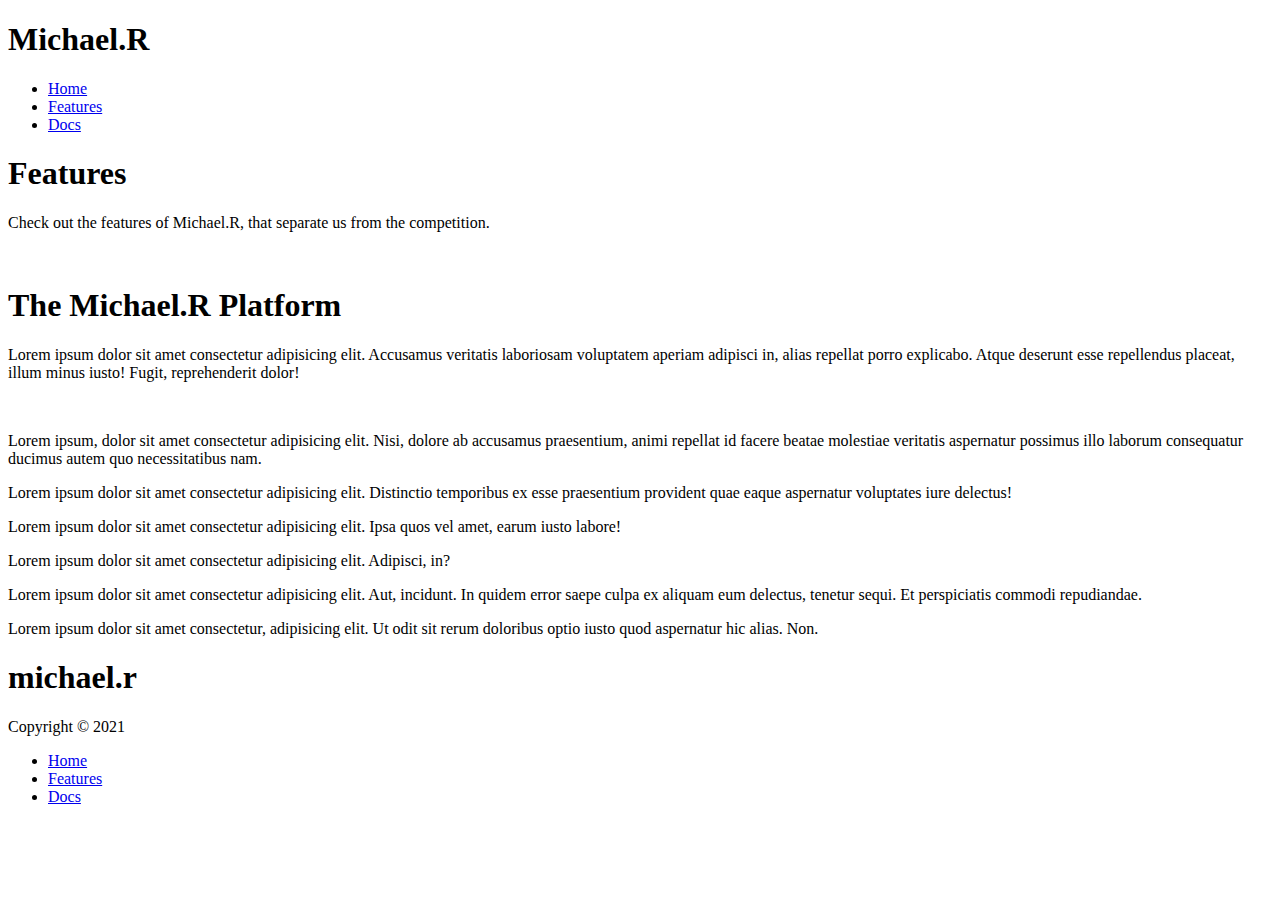
==== features.html @ 2199bf82 "Add files via upload" ====
<!DOCTYPE html>
<html lang="en">
<head>
    <meta charset="UTF-8">
    <meta http-equiv="X-UA-Compatible" content="IE=edge">
    <meta name="viewport" content="width=device-width, initial-scale=1.0">
    <link rel="stylesheet" href="https://cdnjs.cloudflare.com/ajax/libs/font-awesome/5.15.3/css/all.min.css" integrity="sha512-iBBXm8fW90+nuLcSKlbmrPcLa0OT92xO1BIsZ+ywDWZCvqsWgccV3gFoRBv0z+8dLJgyAHIhR35VZc2oM/gI1w==" crossorigin="anonymous" />
      <link rel="stylesheet" href="css/utilities.css">
    <link rel="stylesheet" href="css/style.css">
    <title>Spike Cloud Hosting</title>
</head>
<body>
    <!-- NavBar -->
    <div class="navbar">
        <div class="container flex">
            <h1 class="logo">Michael.R</h1>
            <nav>
                <ul>
                    <li><a href="index.html">Home</a></li>
                      <li><a href="features.html">Features</a></li>
                        <li><a href="docs.html">Docs</a></li>
                </ul>
            </nav>
        </div>
    </div>
   

    <!-- head -->

    <section class="features-head bg-primary py-3">
        <div class="container grid">
            <div>
                <h1 class="xl">Features</h1>
                <p class="lead">
                    Check out the features of Michael.R, that
                    separate us from the competition.
                </p>
            </div>
            <img src="images/server.png" alt="">
        </div>
    </section>


    <!-- sub-head -->

    <section class="features-sub-head bg-light py-3">
        <div class="container grid">
            <div>
                <h1 class="md">The Michael.R Platform</h1>
                <p>
                    Lorem ipsum dolor sit amet consectetur adipisicing elit. Accusamus veritatis laboriosam voluptatem aperiam adipisci in, alias repellat porro explicabo. Atque deserunt esse repellendus placeat, illum minus iusto! Fugit, reprehenderit dolor!
                </p>
            </div>
            <img src="images/server.png" alt="">
        </div>
        </div>
    </section>


    <section class="features main my-2">
        <div class="container grid grid-3">
            <div class="card flex">
                <i class="fas fa-server fa-3x"></i>
                <p>Lorem ipsum, dolor sit amet consectetur adipisicing elit. Nisi, dolore ab accusamus praesentium, animi repellat id facere beatae molestiae veritatis aspernatur possimus illo laborum consequatur ducimus autem quo necessitatibus nam.</p>
            </div>

             <div class="card flex">
                <i class="fas fa-power-off fa-3x"></i>
                <p>Lorem ipsum dolor sit amet consectetur adipisicing elit. Distinctio temporibus ex esse praesentium provident quae eaque aspernatur voluptates iure delectus!</p>
            </div>

             <div class="card flex">
                <i class="fas fa-database fa-3x"></i>
                <p>Lorem ipsum dolor sit amet consectetur adipisicing elit. Ipsa quos vel amet, earum iusto labore!</p>
            </div>

             <div class="card flex">
                <i class="fas fa-hamburger fa-3x"></i>
                <p>Lorem ipsum dolor sit amet consectetur adipisicing elit. Adipisci, in?</p>
            </div>

             <div class="card flex">
                <i class="fas fa-ice-cream fa-3x"></i>
                <p>Lorem ipsum dolor sit amet consectetur adipisicing elit. Aut, incidunt. In quidem error saepe culpa ex aliquam eum delectus, tenetur sequi. Et perspiciatis commodi repudiandae.</p>
            </div>

             <div class="card flex">
                <i class="fas fa-box fa-3x"></i>
                <p>Lorem ipsum dolor sit amet consectetur, adipisicing elit. Ut odit sit rerum doloribus optio iusto quod aspernatur hic alias. Non.</p>
            </div>


        </div>
    </section>
    <!-- Footer -->

            <footer class="footer bg-dark py-5">
                <div class="container grid grid-3">
                    <div>
                        <h1>michael.r</h1>
                        <p>Copyright &copy; 2021</p>
                    </div>
                    <nav>
                        <ul>
                            <li><a href="index.html">Home</a></li>
                            <li><a href="features.html">Features</a></li>
                            <li><a href="docs.html">Docs</a></li>
                        </ul>
                    </nav>
                    <div class="social">
                        <a href="#"><i class="fab fa-github fa-2x"></i></a>
                         <a href="#"><i class="fab fa-facebook fa-2x"></i></a>
                          <a href="#"><i class="fab fa-instagram fa-2x"></i></a>
                           <a href="#"><i class="fab fa-twitter fa-2x"></i></a>
                    </div>
                </div>
            </footer>

</body>
</html>
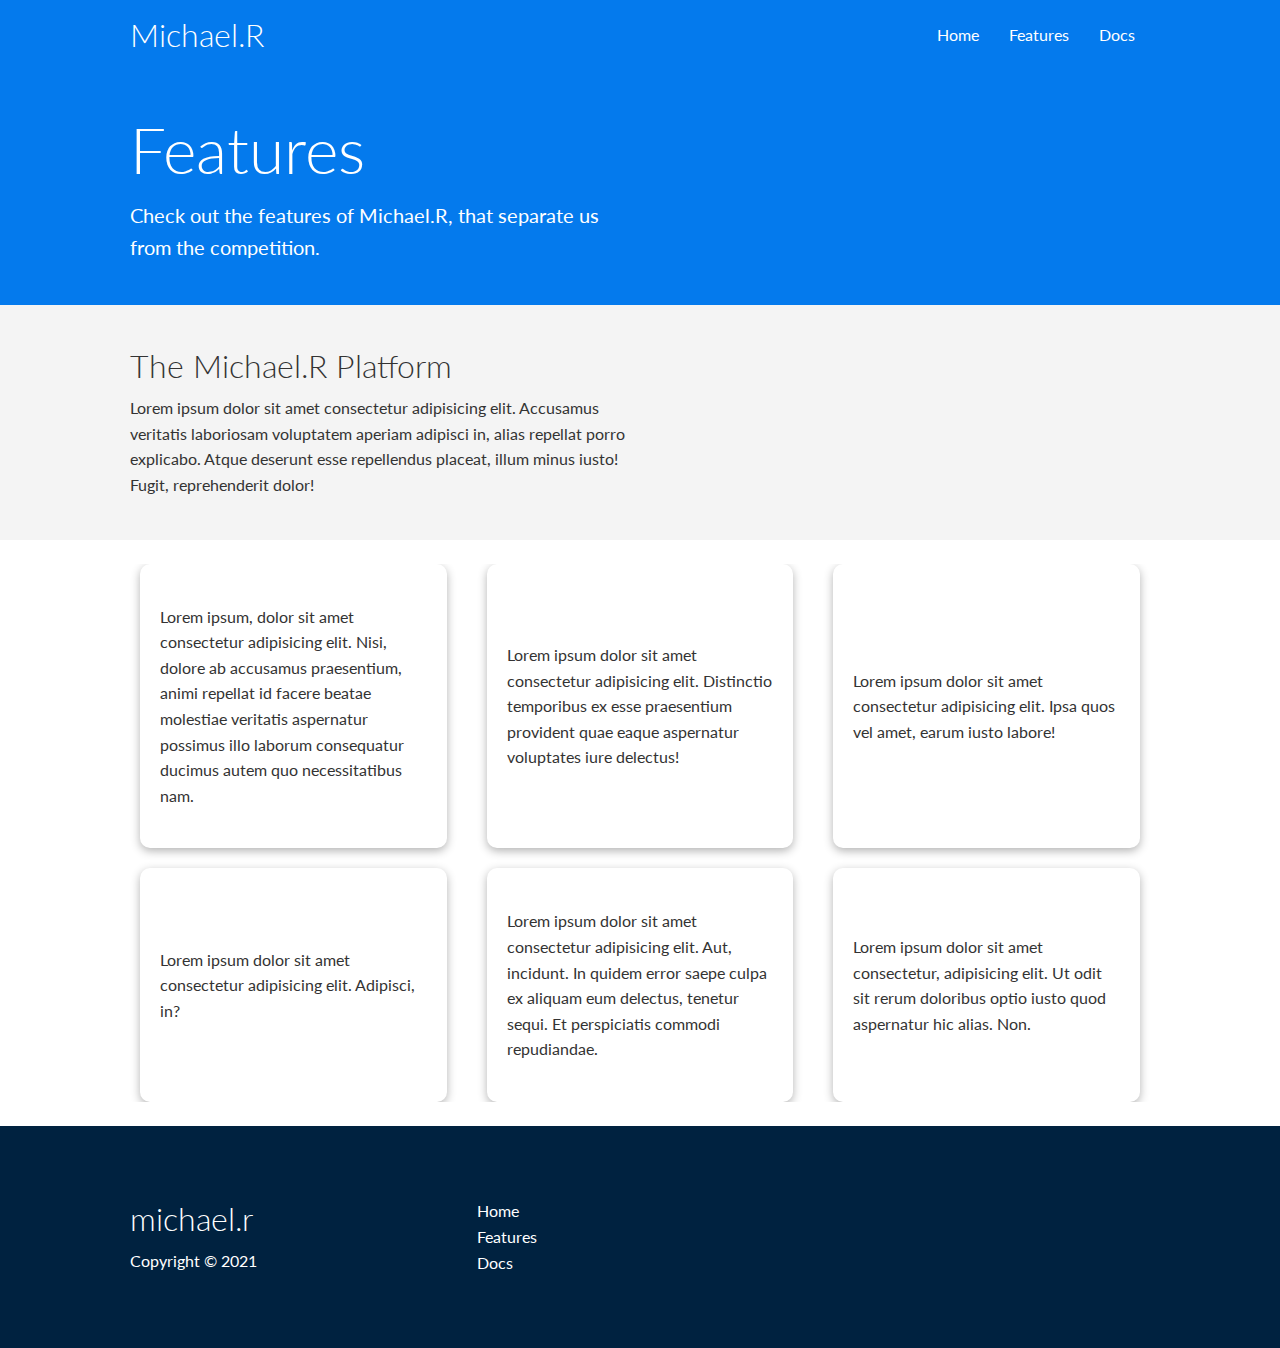
==== commit 841f29b8: "Update features.html" ====
--- a/features.html
+++ b/features.html
@@ -5,8 +5,8 @@
     <meta http-equiv="X-UA-Compatible" content="IE=edge">
     <meta name="viewport" content="width=device-width, initial-scale=1.0">
     <link rel="stylesheet" href="https://cdnjs.cloudflare.com/ajax/libs/font-awesome/5.15.3/css/all.min.css" integrity="sha512-iBBXm8fW90+nuLcSKlbmrPcLa0OT92xO1BIsZ+ywDWZCvqsWgccV3gFoRBv0z+8dLJgyAHIhR35VZc2oM/gI1w==" crossorigin="anonymous" />
-      <link rel="stylesheet" href="css/utilities.css">
-    <link rel="stylesheet" href="css/style.css">
+      <link rel="stylesheet" href="utilities.css">
+    <link rel="stylesheet" href="style.css">
     <title>Spike Cloud Hosting</title>
 </head>
 <body>
@@ -117,4 +117,4 @@
             </footer>
 
 </body>
-</html>+</html>
--- a/utilities.css
+++ b/utilities.css
@@ -0,0 +1,204 @@
+.container {
+    max-width: 1100px;
+    margin: 0 auto;
+    overflow: auto;
+    padding: 0 40px;
+}
+
+
+.card {
+    background: #fff;
+    color: #333;
+    border-radius: 10px;
+    box-shadow: 0 3px 10px rgba(0, 0, 0, .3);
+    padding: 20px;
+    margin: 10px;
+
+}
+
+.btn {
+    display: inline-block;
+    padding: 10px 30px;
+    cursor: pointer;
+    background: var(--primary-color);
+    color: #fff;
+    border: none;
+    border-radius: 5px;
+}
+
+
+.btn-outline {
+    background-color: transparent;
+    border: 1px #fff solid;
+}
+
+.btn:hover {
+    transform: scale(.98);
+}
+
+
+/* Background and Colored buttons */
+
+.bg-primary, .btn-primary {
+    background-color: var(--primary-color);
+    color: #fff;
+}
+
+.bg-secondary, .btn-secondary {
+    background-color: var(--secondary-color);
+    color: #fff;
+}
+
+.bg-dark, .btn-dark {
+    background-color: var(--dark-color);
+    color: #fff;
+}
+
+.bg-light, .btn-light {
+    background-color: var(--light-color);
+    color: #333;
+}
+
+
+.bg-primary a, .btn-primary a,
+.bg-secondary a, .btn-secondary a,
+.bg-dark a, .btn-dark a {
+    color: #fff;
+}
+
+
+/* Text-sizes */
+
+.lead {
+    font-size: 20px;
+}
+
+.sm {
+    font-size: 1rem;
+}
+
+
+.md {
+    font-size: 2rem;
+}
+
+.lg {
+    font-size: 3rem;
+}
+
+.xl {
+    font-size: 4rem;
+}
+
+
+.text-center {
+    text-align: center;
+
+}
+
+.flex {
+    display: flex;
+    justify-content: center;
+    align-items: center;
+    height: 100%;
+}
+
+.grid {
+    display: grid;
+    grid-template-columns: repeat(2, 1fr);
+    gap: 20px;
+    justify-content: center;
+    align-items: center;
+    height: 100%;
+}
+
+.grid-3 {
+    grid-template-columns: repeat(3, 1fr);
+}
+
+/* Margin */
+
+.my-1 {
+    margin: 1rem 0;
+}
+
+.my-2 {
+    margin: 1.5rem 0;
+}
+
+.my-3 {
+    margin: 2rem 0;
+}
+
+.my-4 {
+    margin: 3rem 0;
+}
+
+.my-5 {
+    margin: 4rem 0;
+}
+
+
+.m-1 {
+    margin: 1rem;
+}
+
+.m-2 {
+    margin: 1.5rem;
+}
+
+.m-3 {
+    margin: 2rem;
+}
+
+.m-4 {
+    margin: 3rem;
+}
+
+.m-5 {
+    margin: 4rem;
+}
+
+
+/* Padding */
+
+.py-1 {
+    padding: 1rem 0;
+}
+
+.py-2 {
+    padding: 1.5rem 0;
+}
+
+.py-3 {
+    padding: 2rem 0;
+}
+
+.py-4 {
+    padding: 3rem 0;
+}
+
+.py-5 {
+    padding: 4rem 0;
+}
+
+
+.p-1 {
+   padding: 1rem;
+}
+
+.p-2 {
+     padding: 1.5rem;
+}
+
+.p-3 {
+    padding: 2rem;
+}
+
+.p-4 {
+  padding: 3rem;
+}
+
+.p-5 {
+  padding: 4rem;
+}--- a/style.css
+++ b/style.css
@@ -0,0 +1,272 @@
+@import url('https://fonts.googleapis.com/css2?family=Lato:wght@300&display=swap');
+
+:root {
+    --primary-color: #047aed;
+    --secondary-color: #1c3fa8;
+    --dark-color: #002240;
+    --light-color: #f4f4f4;
+}
+
+* {
+    margin: 0;
+    padding: 0;
+    box-sizing: border-box;
+}
+
+
+body { 
+    font-family: 'lato', sans-serif;
+    color: #333;
+    line-height: 1.6;
+}
+
+
+ul {
+    list-style-type: none;
+}
+
+
+a {
+    text-decoration: none;
+    color: #333;
+}
+
+
+h1, h2 {
+    font-weight: 300;
+    line-height: 1.2;
+    margin: 10px 0;
+}
+
+
+p {
+     margin: 10px 0;
+}
+img {
+    width: 100%;
+}
+
+/* Navbar */
+.navbar {
+    background-color: var(--primary-color);
+    color: #fff;
+    height: 70px;
+}
+
+
+.navbar ul {
+    display: flex;
+}
+
+.navbar a {
+    color: #fff;
+    padding: 10px;
+    margin: 0 5px;
+}
+
+.navbar a:hover {
+    border-bottom: 2px #fff solid;
+}
+.navbar .flex {
+    justify-content: space-between;
+
+}
+
+/* Showcase */
+.showcase {
+    height: 400px;
+    background-color: var(--primary-color);
+    color: #fff;
+    position: relative;
+}
+
+.showcase h1 {
+    font-size: 40px;
+}
+
+.showcase p {
+    margin: 20px 0;
+}
+
+.showcase .grid {
+    overflow: visible;
+    grid-template-columns: 55% 45%;
+    gap: 30px;
+}
+
+
+.showcase-form {
+    position: relative;
+    top: 60px;
+    height: 350px;
+    width: 400px;
+    padding: 40px;
+    z-index: 100;
+}
+
+.showcase-form .form-control {
+    margin: 30px 0;
+}
+
+.showcase-form input[type='text'],
+.showcase-form input[type='email'] {
+    border: 0;
+    border-bottom: 1px solid #b4becb;
+    width:100%;
+    padding: 3px;
+    font-size: 16px;
+}
+
+.showcase-form input:focus {
+    outline: none;
+}
+
+.showcase::before,
+.showcase::after {
+    content: '';
+    position: absolute;
+    height: 100px;
+    bottom: -70px;
+    right: 0;
+    left: 0;
+    background:#fff;
+    transform: skewY(-3deg);
+    -webkit-transform: skewY(-3deg);
+    -moz-transform: skewY(-3deg);
+    -ms-transform: skewY(-3deg); 
+     
+}
+
+/* Stats */
+
+.stats {
+    padding-top: 100px;
+}
+
+
+.stats-heading {
+    max-width: 500px;
+    margin: auto;
+}
+
+.stats .grid h3 {
+    font-size: 35px;
+}
+ .stats .grid p {
+    font-size: 20px;
+    font-weight: bold;
+ }
+
+ /* CLI */
+
+ .cli .grid {
+     grid-template-columns: repeat(3, 1fr);
+     grid-template-rows: repeat(2, 1fr);
+ }
+
+ .cli .grid > *:first-child {
+     grid-column: 1 / span 2;
+     grid-row: 1 / span 2;
+ }
+
+ /* cloud */
+
+ .cloud .grid {
+     grid-template-columns: 4fr 3fr;
+ }
+
+ /* Languages */
+
+.languages .flex {
+    flex-wrap: wrap;
+}
+
+ .languages .card {
+     text-align: center;
+     margin: 18px 10px 40px;
+     transition: transform 0.2s ease-in;
+ }
+
+ .languages .card h4 {
+     font-size: 20px;
+     margin-bottom: 10px;
+ }
+
+ .languages .card:hover {
+     transform: translateY(-15px);
+ }
+
+
+
+/* features */
+.features-head img {
+    width: 200px;
+    justify-self: flex-end;
+}
+.features-sub-head img {
+    width: 300px;
+    justify-self: flex-end;
+    background-color: #047aed;
+}
+
+.features-main .card > i {
+    margin-right: 20px;
+}
+
+.features-main .grid {
+    padding: 30px;
+}
+
+
+
+ /* footer */
+
+ .footer .social a {
+    margin: 0 10px;
+ }
+
+ /* tablets and under */
+@media(max-width: 768px) {
+    .grid,
+    .showcase .grid,
+    .stats .grid,
+    .cli .grid,
+    .cloud .grid {
+        grid-template-columns: 1fr;
+        grid-template-rows: 1fr;
+    }
+}
+
+    .showcase {
+        height: auto;
+    }
+
+        .showcase-text {
+            text-align: center;
+            margin-top: 40px;
+        }
+
+        .showcase-form {
+            justify-self: center;
+            margin: auto;
+        }
+
+        .cli .grid > *:first-child {
+             grid-column: 1;
+             grid-row: 1;
+        }
+
+
+ /* Mobile */
+ @media(max-width: 500px) {
+     .navbar {
+         height: 110px;
+     }
+     .navbar .flex {
+         flex-direction: column;
+     }
+     .navbar ul {
+         padding: 10px;
+         background-color: rgba(0,0,0,0.1);
+     }
+    }
